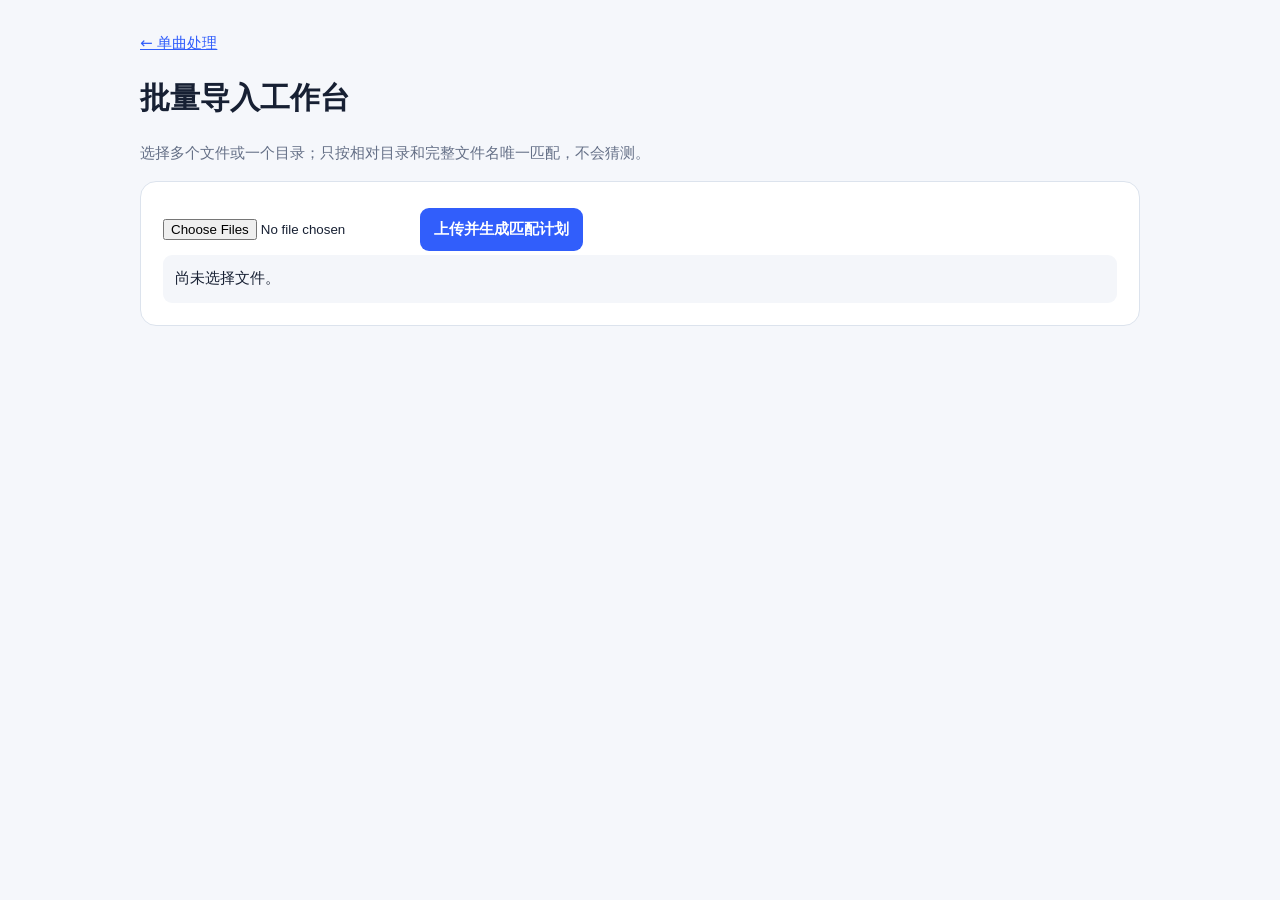
==== src/main/resources/templates/batch.html @ ad574f94 "feat: implement phase 02 batch import" ====
<!doctype html><html lang="zh-CN"><head><meta charset="UTF-8"><meta name="viewport" content="width=device-width,initial-scale=1"><title>批量导入工作台</title><style>body{margin:0;background:#f5f7fb;color:#172033;font:15px/1.55 system-ui,-apple-system,"Microsoft YaHei",sans-serif}.shell{max-width:1000px;margin:auto;padding:32px 20px}.card{background:#fff;border:1px solid #dce3ed;border-radius:16px;padding:22px;margin:16px 0}.button{border:0;border-radius:9px;padding:10px 14px;background:#315efb;color:#fff;font:inherit;font-weight:700;cursor:pointer;margin:4px}.button:disabled{opacity:.45}.muted{color:#657087}.status{white-space:pre-wrap;background:#f4f6fa;border-radius:9px;padding:12px}.bad{color:#b42318}table{border-collapse:collapse;width:100%;font-size:13px}td,th{border-bottom:1px solid #dce3ed;text-align:left;padding:8px;overflow-wrap:anywhere}a{color:#315efb}</style></head><body><main class="shell"><a href="/">← 单曲处理</a><h1>批量导入工作台</h1><p class="muted">选择多个文件或一个目录；只按相对目录和完整文件名唯一匹配，不会猜测。</p><section class="card"><input id="files" type="file" multiple webkitdirectory accept=".mp3,.flac,.wav,.lrc,.jpg,.jpeg,.png"><button id="upload" class="button">上传并生成匹配计划</button><div id="status" class="status">尚未选择文件。</div></section><section id="plan" class="card" hidden><h2>不可变处理计划</h2><p class="muted">冲突项可勾选跳过；确认后才可执行。</p><table><thead><tr><th>路径</th><th>类型</th><th>状态</th><th>匹配依据</th><th>操作</th></tr></thead><tbody id="items"></tbody></table><button id="confirm" class="button">确认计划</button><button id="execute" class="button" disabled>执行</button><button id="retry" class="button" disabled>仅重试失败项</button><a id="zip" hidden>下载 ZIP 与报告</a></section></main><script>
let taskId;const $=id=>document.getElementById(id),status=$('status');
const show=x=>{status.textContent=x};
async function refresh(){const d=await fetch('/api/batches/'+taskId).then(r=>r.json());$('items').innerHTML=d.items.map(i=>`<tr><td>${i.relativePath}</td><td>${i.kind}</td><td>${i.status}${i.userMessage?'：'+i.userMessage:''}</td><td>${i.matchBasis||''}</td><td>${i.kind==='AUDIO'&&i.status==='CONFLICT'?'<label><input type="checkbox" name="skip" value="'+i.id+'">跳过</label>':''}</td></tr>`).join('');show('任务状态：'+d.task.status+'\n'+JSON.stringify(d.counts));const done=/COMPLETED/.test(d.task.status);$('execute').disabled=d.task.status!=='CONFIRMED';$('retry').disabled=!done;$('zip').hidden=!done;$('zip').href='/api/batches/'+taskId+'/zip';}
$('upload').onclick=async()=>{const fs=[...$('files').files];if(!fs.length)return show('请选择文件或目录');const fd=new FormData;fs.forEach(f=>{fd.append('files',f);fd.append('paths',f.webkitRelativePath||f.name)});const r=await fetch('/api/batches',{method:'POST',body:fd});const d=await r.json();if(!r.ok)return show(d.message||'上传失败');taskId=d.id;$('plan').hidden=false;await refresh()};
$('confirm').onclick=async()=>{const p=new URLSearchParams;document.querySelectorAll('input[name=skip]:checked').forEach(x=>p.append('skipIds',x.value));const r=await fetch('/api/batches/'+taskId+'/confirm?'+p,{method:'POST'});if(!r.ok){const d=await r.json();return show(d.message||'确认失败')}await refresh()};
$('execute').onclick=async()=>{await fetch('/api/batches/'+taskId+'/execute',{method:'POST'});const t=setInterval(async()=>{await refresh();const d=await fetch('/api/batches/'+taskId).then(r=>r.json());if(/COMPLETED/.test(d.task.status))clearInterval(t)},500)};
$('retry').onclick=async()=>{await fetch('/api/batches/'+taskId+'/retry',{method:'POST'});await refresh()};
</script></body></html>
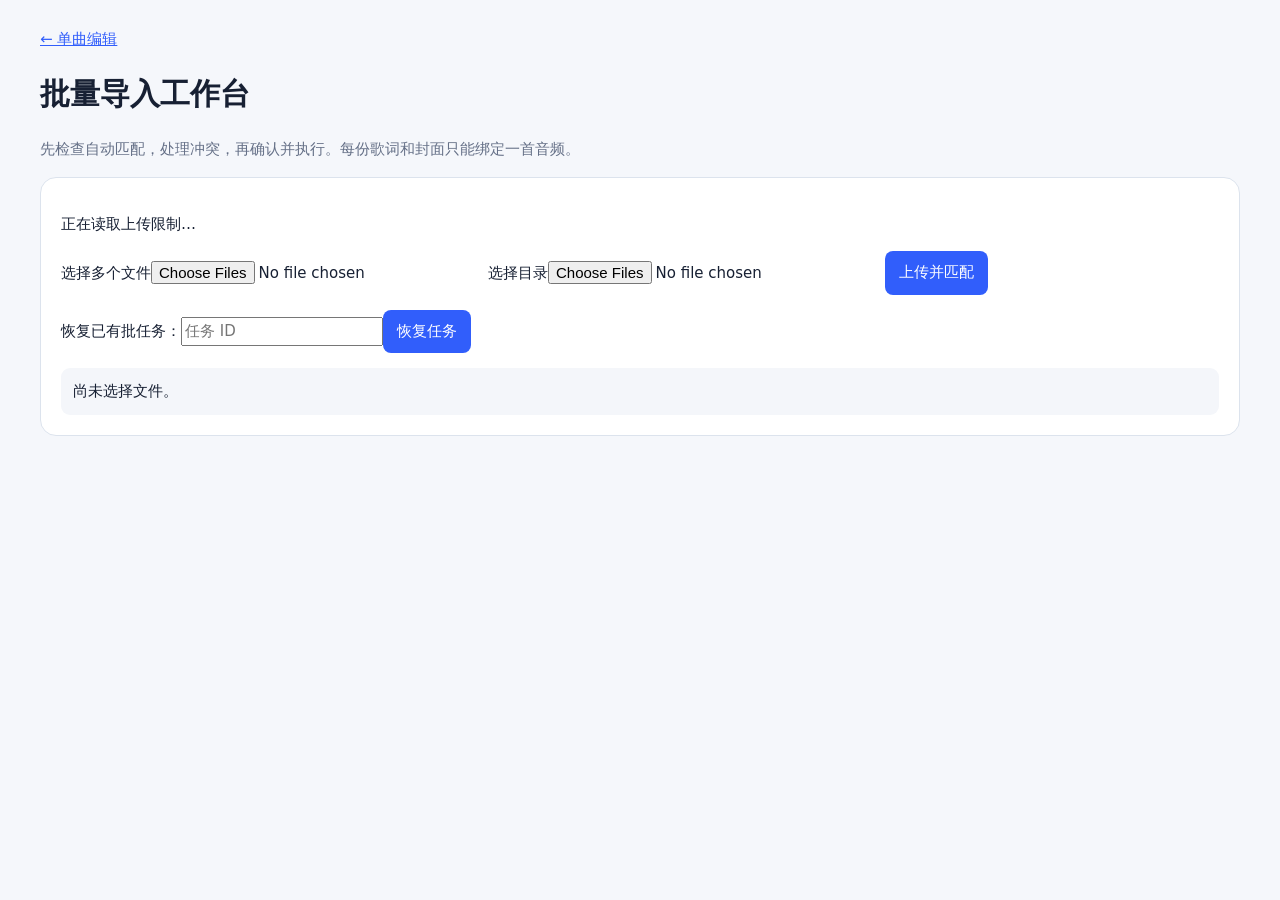
==== commit de9a205b: "fix: complete phase 02 matching and batch execution" ====
--- a/src/main/resources/templates/batch.html
+++ b/src/main/resources/templates/batch.html
@@ -1,9 +1,39 @@
-<!doctype html><html lang="zh-CN"><head><meta charset="UTF-8"><meta name="viewport" content="width=device-width,initial-scale=1"><title>批量导入工作台</title><style>body{margin:0;background:#f5f7fb;color:#172033;font:15px/1.55 system-ui,-apple-system,"Microsoft YaHei",sans-serif}.shell{max-width:1000px;margin:auto;padding:32px 20px}.card{background:#fff;border:1px solid #dce3ed;border-radius:16px;padding:22px;margin:16px 0}.button{border:0;border-radius:9px;padding:10px 14px;background:#315efb;color:#fff;font:inherit;font-weight:700;cursor:pointer;margin:4px}.button:disabled{opacity:.45}.muted{color:#657087}.status{white-space:pre-wrap;background:#f4f6fa;border-radius:9px;padding:12px}.bad{color:#b42318}table{border-collapse:collapse;width:100%;font-size:13px}td,th{border-bottom:1px solid #dce3ed;text-align:left;padding:8px;overflow-wrap:anywhere}a{color:#315efb}</style></head><body><main class="shell"><a href="/">← 单曲处理</a><h1>批量导入工作台</h1><p class="muted">选择多个文件或一个目录；只按相对目录和完整文件名唯一匹配，不会猜测。</p><section class="card"><input id="files" type="file" multiple webkitdirectory accept=".mp3,.flac,.wav,.lrc,.jpg,.jpeg,.png"><button id="upload" class="button">上传并生成匹配计划</button><div id="status" class="status">尚未选择文件。</div></section><section id="plan" class="card" hidden><h2>不可变处理计划</h2><p class="muted">冲突项可勾选跳过；确认后才可执行。</p><table><thead><tr><th>路径</th><th>类型</th><th>状态</th><th>匹配依据</th><th>操作</th></tr></thead><tbody id="items"></tbody></table><button id="confirm" class="button">确认计划</button><button id="execute" class="button" disabled>执行</button><button id="retry" class="button" disabled>仅重试失败项</button><a id="zip" hidden>下载 ZIP 与报告</a></section></main><script>
-let taskId;const $=id=>document.getElementById(id),status=$('status');
-const show=x=>{status.textContent=x};
-async function refresh(){const d=await fetch('/api/batches/'+taskId).then(r=>r.json());$('items').innerHTML=d.items.map(i=>`<tr><td>${i.relativePath}</td><td>${i.kind}</td><td>${i.status}${i.userMessage?'：'+i.userMessage:''}</td><td>${i.matchBasis||''}</td><td>${i.kind==='AUDIO'&&i.status==='CONFLICT'?'<label><input type="checkbox" name="skip" value="'+i.id+'">跳过</label>':''}</td></tr>`).join('');show('任务状态：'+d.task.status+'\n'+JSON.stringify(d.counts));const done=/COMPLETED/.test(d.task.status);$('execute').disabled=d.task.status!=='CONFIRMED';$('retry').disabled=!done;$('zip').hidden=!done;$('zip').href='/api/batches/'+taskId+'/zip';}
-$('upload').onclick=async()=>{const fs=[...$('files').files];if(!fs.length)return show('请选择文件或目录');const fd=new FormData;fs.forEach(f=>{fd.append('files',f);fd.append('paths',f.webkitRelativePath||f.name)});const r=await fetch('/api/batches',{method:'POST',body:fd});const d=await r.json();if(!r.ok)return show(d.message||'上传失败');taskId=d.id;$('plan').hidden=false;await refresh()};
-$('confirm').onclick=async()=>{const p=new URLSearchParams;document.querySelectorAll('input[name=skip]:checked').forEach(x=>p.append('skipIds',x.value));const r=await fetch('/api/batches/'+taskId+'/confirm?'+p,{method:'POST'});if(!r.ok){const d=await r.json();return show(d.message||'确认失败')}await refresh()};
-$('execute').onclick=async()=>{await fetch('/api/batches/'+taskId+'/execute',{method:'POST'});const t=setInterval(async()=>{await refresh();const d=await fetch('/api/batches/'+taskId).then(r=>r.json());if(/COMPLETED/.test(d.task.status))clearInterval(t)},500)};
-$('retry').onclick=async()=>{await fetch('/api/batches/'+taskId+'/retry',{method:'POST'});await refresh()};
-</script></body></html>
+<!doctype html>
+<html lang="zh-CN">
+<head>
+  <meta charset="UTF-8"><meta name="viewport" content="width=device-width,initial-scale=1">
+  <title>批量导入工作台</title>
+  <style>
+    body{margin:0;background:#f5f7fb;color:#172033;font:15px/1.55 system-ui,-apple-system,"Microsoft YaHei",sans-serif}
+    main{max-width:1200px;margin:auto;padding:28px 18px}.card{background:white;border:1px solid #dce3ed;border-radius:16px;padding:20px;margin:16px 0}
+    button,.button{border:0;border-radius:8px;padding:10px 14px;background:#315efb;color:white;font:inherit;cursor:pointer}button:disabled{opacity:.45;cursor:default}
+    input,select{max-width:100%;font:inherit;margin:6px 0}select{display:block;width:100%;padding:6px}a{color:#315efb}.muted{color:#657087}.status{white-space:pre-wrap;padding:12px;background:#f4f6fa;border-radius:9px}
+    .actions{display:flex;gap:12px;align-items:center;flex-wrap:wrap}.table-wrap{overflow-x:auto}table{border-collapse:collapse;width:100%;font-size:13px}td,th{border-bottom:1px solid #dce3ed;text-align:left;vertical-align:top;padding:10px;overflow-wrap:anywhere;min-width:100px}.binding{min-width:190px}.error{color:#b42318}
+    @media(max-width:650px){main{padding:15px 10px}.card{padding:14px}.actions{align-items:stretch;flex-direction:column}}
+  </style>
+</head>
+<body><main>
+  <a href="/">← 单曲编辑</a><h1>批量导入工作台</h1>
+  <p class="muted">先检查自动匹配，处理冲突，再确认并执行。每份歌词和封面只能绑定一首音频。</p>
+  <section class="card">
+    <p id="limits">正在读取上传限制…</p>
+    <div class="actions">
+      <label>选择多个文件<input id="files" type="file" multiple></label>
+      <label>选择目录<input id="directory" type="file" multiple webkitdirectory></label>
+      <button id="upload" type="button">上传并匹配</button>
+    </div>
+    <p>恢复已有批任务：<input id="taskId" type="number" min="1" placeholder="任务 ID"><button id="restore" type="button">恢复任务</button></p>
+    <div id="status" class="status" role="status">尚未选择文件。</div>
+  </section>
+  <section id="plan" class="card" hidden>
+    <h2>匹配预览与处理计划</h2><p id="counts"></p>
+    <p class="muted">“无绑定”可解绑；改绑前请先释放已占用附件。确认后绑定锁定，执行使用确认时的计划。</p>
+    <div class="table-wrap"><table><thead><tr><th>路径与当前标签</th><th>状态及匹配依据</th><th>歌词与封面</th><th>执行选择</th></tr></thead><tbody id="items"></tbody></table></div>
+    <h3>附件与其他文件</h3><ul id="assets"></ul>
+    <div class="actions">
+      <button id="confirm" type="button">确认不可变计划</button><button id="execute" type="button" disabled>开始执行</button>
+      <button id="retry" type="button" disabled>重试失败和中断项</button><a id="zip" hidden>下载 ZIP 与报告</a><a id="report" hidden>查看 JSON 报告</a>
+    </div>
+  </section>
+</main><script src="/batch.js"></script></body>
+</html>
